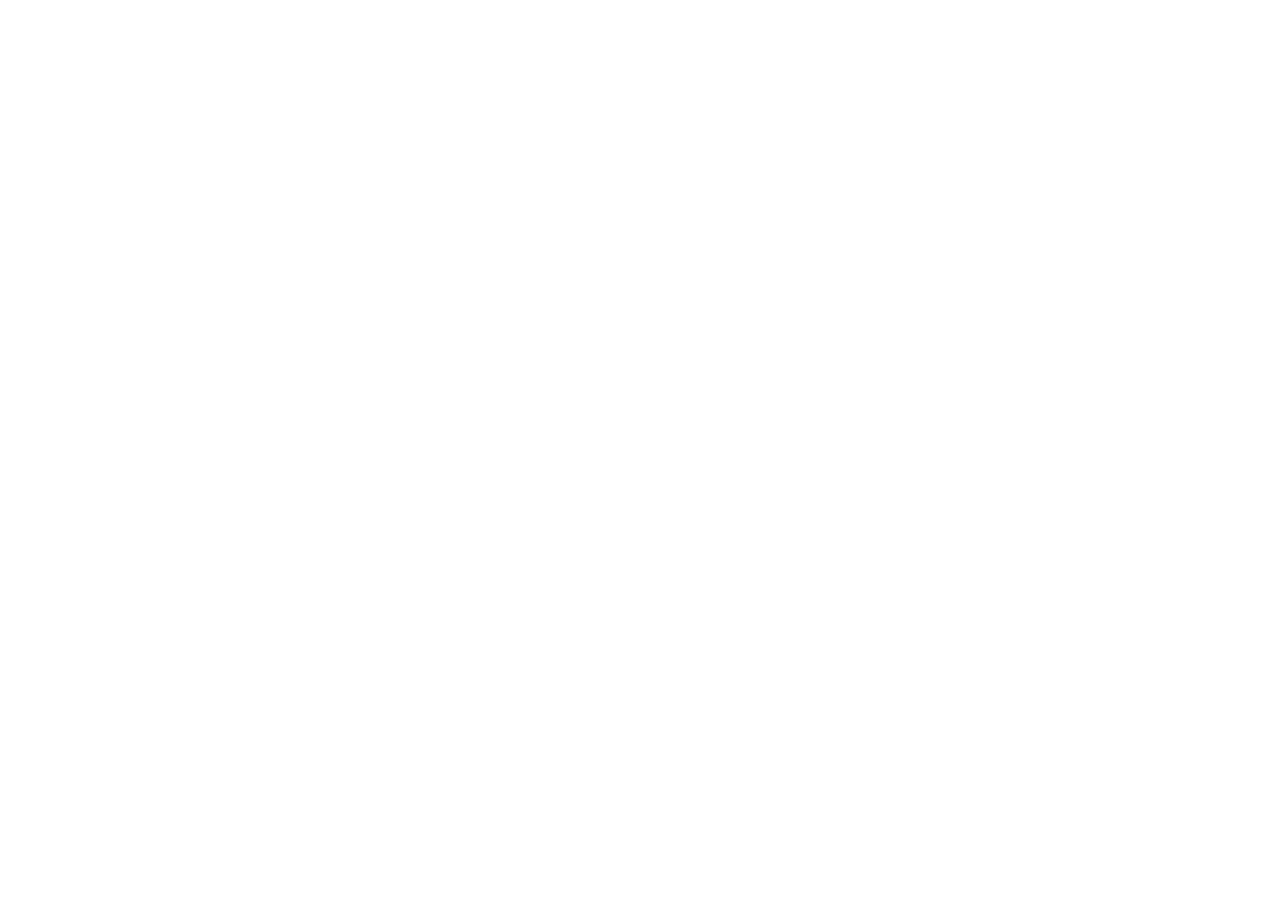
==== index.html @ e890d0ec "background and particles" ====
<!DOCTYPE html>
<html lang="en" dir="ltr">
  <head>
    <meta charset="utf-8">
    <title>애프터라이프 2020 설 합작</title>
    <LINK href="css/index.css" rel="stylesheet" type="text/css">
    <script src="js/particles.js"></script>


  </head>
  <body>

  </body>
</html>
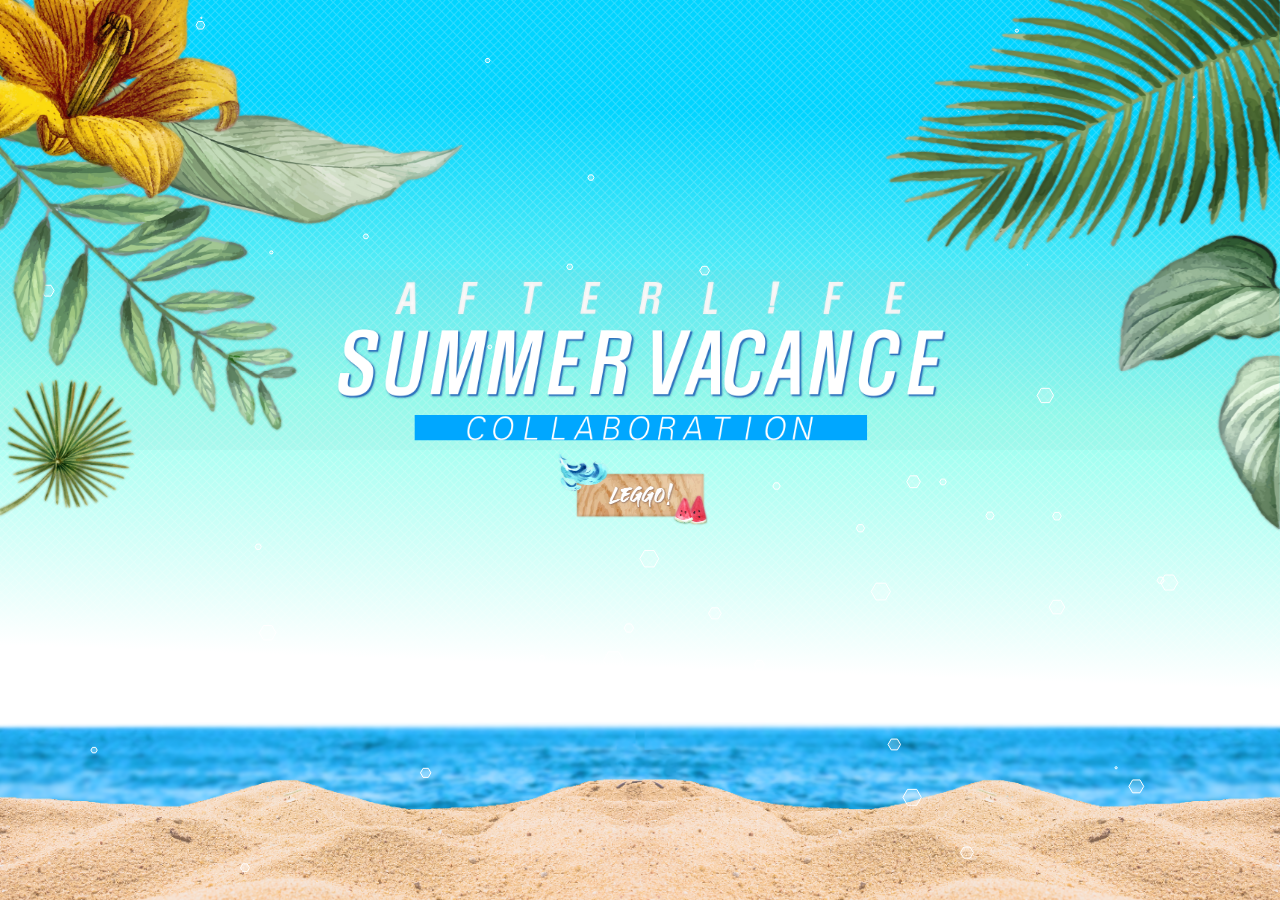
==== commit 085e9f91: "added left,right,logo,leggo image to index.html" ====
--- a/index.html
+++ b/index.html
@@ -1,14 +1,65 @@
 <!DOCTYPE html>
 <html lang="en" dir="ltr">
-  <head>
-    <meta charset="utf-8">
-    <title>애프터라이프 2020 설 합작</title>
-    <LINK href="css/index.css" rel="stylesheet" type="text/css">
-    <script src="js/particles.js"></script>
+
+<head>
+  <meta charset="utf-8">
+  <title>애프터라이프 2020 바캉스 합작</title>
+  <LINK href="css/background.css" rel="stylesheet" type="text/css">
+  <script src="js/particles.js"></script>
+
+  <style type="text/css">
+    .bg-container {
+      background: linear-gradient(2deg, rgba(255, 255, 255, 1) 27%, rgba(148, 255, 239, 1) 55%, rgba(0, 212, 255, 1) 86%) no-repeat center center fixed;
+    }
+  </style>
 
 
-  </head>
-  <body>
 
-  </body>
+</head>
+
+<body>
+  <div class="bg-container">
+
+    <div class="bg-pattern">
+
+    </div>
+
+    <div class="logo">
+
+    </div>
+
+
+
+
+    <div class="footer">
+      <div class="footer-image">
+
+      </div>
+
+    </div>
+    <div id="particles-container-day"></div>
+    <div class="gallary">
+      
+
+    </div>
+
+    <div class="leggo">
+      <a href="http://www.naver.com/">
+        <div class="leggoo">
+
+
+        </div>
+      </a>
+    </div>
+
+    <div class="left"></div>
+    <div class="right"></div>
+
+
+
+  </div>
+  <script src="js/background-day.js"></script>
+
+</body>
+
 </html>
--- a/css/background.css
+++ b/css/background.css
@@ -0,0 +1,211 @@
+:root{
+  --main : #8fd4d1;
+  --main-dark : #479a9a;
+  --bgcolor : #f7f2e3;
+}
+
+@keyframes leftin {
+  from {left: -40%;}
+  to {left: 0;}
+}
+@keyframes rightin {
+  from {right: -40%;}
+  to {right: 0;}
+}
+@keyframes upin {
+  from {bottom: -20%;}
+  to {bottom: 0;}
+}
+@keyframes rot {
+  from {transform: none;}
+  to {transform: rotate(30deg);}
+
+}
+
+
+
+
+  body{
+    overflow: hidden;
+    margin: 0px;
+    padding: 0px;
+    width: 100%;
+    height: 100%;
+
+  }
+
+  p{
+    margin: 0px;
+    padding: 0px;
+  }
+
+  /* .header{
+    background-color: black;
+    margin: 0px;
+    padding: 0px;
+    width: 100%;
+    height: 60%;
+    position: absolute;
+    font-family: 'Black Han Sans', sans-serif;
+    font-style: italic;
+    font-size: 6vh;
+    line-height: 80%;
+    text-shadow: 0.3vw 0.3vh 0.4vh var(--main-dark);
+    color: white;
+  } */
+
+
+
+
+  .left{
+    position: absolute;
+    left: 0;
+    height: 60%;
+    width: 40%;
+    /* background-color: black; */
+    background-image: url(../images/left.png);
+    background-size: contain;
+    background-repeat: no-repeat;
+    background-position: top left;
+
+    animation: leftin 1s;
+    animation-timing-function: ease;
+
+  }
+
+  .logo{
+    position: absolute;
+    top:30%;
+    height: 20%;
+    width: 100%;
+    max-width: 100%;
+    background-color: rgba(150,200,200,0.1);
+    background-image: url(../images/logo.png);
+    background-size: contain;
+    background-repeat: no-repeat;
+    background-position: center;
+
+  }
+
+  .leggo{
+    position: absolute;
+    top: 50%;
+    width: 100%;
+    height: 10%;
+    max-height: 10%;
+
+  }
+
+  .leggoo{
+    height: 100%;
+    background-image: url(../images/leggo.png);
+    background-size: contain;
+    background-repeat: no-repeat;
+    background-position: center;
+    transition: all 1s ease;
+  }
+
+  .leggoo:hover{
+    transform: rotate(10deg);
+  }
+  .leggoo:active{
+    color: none;
+  }
+
+  .right{
+    position: absolute;
+    right: 0;
+    height: 60%;
+    width: 40%;
+    /* background-color: black; */
+    background-image: url(../images/right.png);
+    background-size: contain;
+    background-repeat: no-repeat;
+    background-position: top right;
+
+    animation: rightin 1s;
+    animation-timing-function: ease;
+
+
+  }
+
+  .bg-container{
+    position: absolute;
+    width: inherit;
+    height: inherit;
+    /*background: linear-gradient(183deg, #edf3f2, #b8d9dd, #f2dede, #f7f1f1) no-repeat center center fixed;*/
+    background: linear-gradient(2deg, rgba(255,255,255,1) 15%, rgba(148,255,239,1) 30%, rgba(0,212,255,1) 86%) no-repeat center center fixed;
+    /*background: radial-gradient( circle farthest-corner at 50% 130%,  #394242 0%, #394242 20%, #f7f2e3 100%) no-repeat center center fixed;*/
+    /*background: radial-gradient( circle farthest-corner at 50% 130%,  #db929e 0%, #db929e 20%, #f7f2e3 100%) no-repeat center center fixed;*/
+    background-size: cover;
+    -moz-background-size: cover;
+    -o-background-size: cover;
+    -webkit-background-size: cover;
+  }
+
+  .bg-pattern{
+    background-image: url(../images/pattern.png);
+    background-size: cover;
+    position: absolute;
+    width: 100%;
+    height: 100%;
+  }
+
+  #particles-container-day{
+    position: absolute;
+    width: 100%;
+    height: 100%;
+    background-size: cover;
+    background-repeat: no-repeat;
+    mix-blend-mode: luminosity;
+  }
+  #particles-container-night{
+    position: absolute;
+    width: 100%;
+    height: 100%;
+    background-size: cover;
+    background-repeat: no-repeat;
+    mix-blend-mode: normal;
+  }
+  #particles-container-twilight{
+    position: absolute;
+    width: 100%;
+    height: 100%;
+    background-size: cover;
+    background-repeat: no-repeat;
+    mix-blend-mode: luminosity;
+  }
+
+
+  .bg-lace {
+    position: absolute;
+    width: 100%;
+    height: 40%;
+    background-image: url(../images/header.svg);
+    background-repeat: repeat;
+    background-size: contain;
+    mix-blend-mode: color-burn;
+    opacity: 1.0;
+
+  }
+
+  .footer{
+    position: absolute;
+    bottom: 0%;
+    width: 100%;
+    height: 20%;
+
+    opacity: 1.0;
+
+    animation: upin 0.7s;
+    animation-timing-function: ease-out;
+  }
+
+  .footer-image{
+    height: 100%;
+    background-image: url(../images/beach_pattern.png);
+    background-repeat: repeat-x;
+    background-size: cover;
+
+
+  }
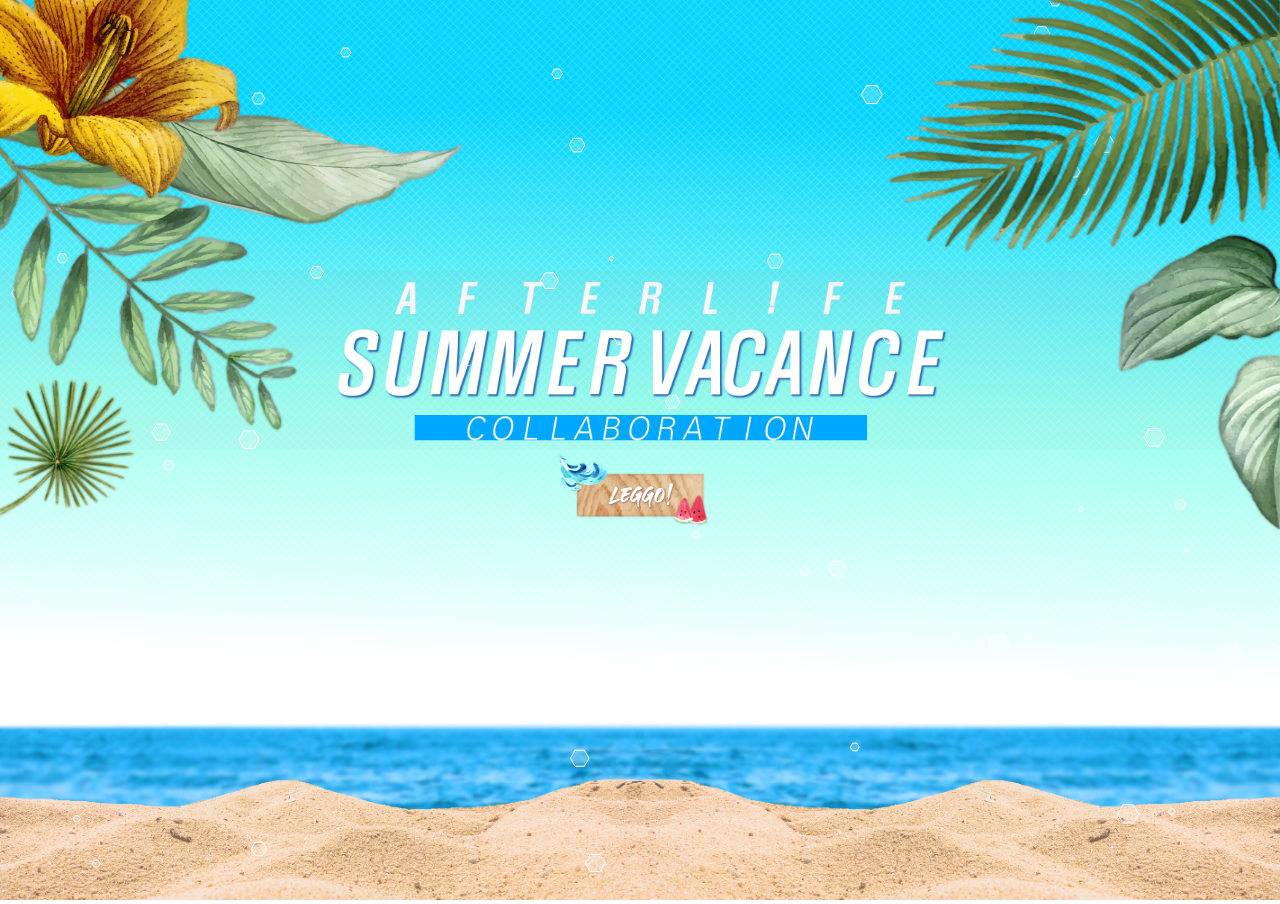
==== commit 395929d2: "added image" ====
--- a/index.html
+++ b/index.html
@@ -39,12 +39,12 @@
     </div>
     <div id="particles-container-day"></div>
     <div class="gallary">
-      
+
 
     </div>
 
     <div class="leggo">
-      <a href="http://www.naver.com/">
+      <a href="../afterlife-summer-2020-noreact/day.html">
         <div class="leggoo">
 
 
--- a/css/background.css
+++ b/css/background.css
@@ -31,6 +31,7 @@
     padding: 0px;
     width: 100%;
     height: 100%;
+    text-align: center;
 
   }
 
@@ -141,6 +142,7 @@
     -moz-background-size: cover;
     -o-background-size: cover;
     -webkit-background-size: cover;
+    text-align: center;
   }
 
   .bg-pattern{
@@ -177,17 +179,40 @@
   }
 
 
-  .bg-lace {
-    position: absolute;
-    width: 100%;
-    height: 40%;
-    background-image: url(../images/header.svg);
-    background-repeat: repeat;
-    background-size: contain;
-    mix-blend-mode: color-burn;
-    opacity: 1.0;
-
-  }
+  .gallary{
+    position: absolute;
+
+    left: 50%;
+    transform: translateX(-50%);
+
+    width: 80vh;
+    max-width: 100%;
+    height: 100%;
+
+    text-align: center;
+    background-size: cover;
+
+    overflow: auto;
+    -ms-overflow-style: none;  /* IE and Edge */
+    scrollbar-width: none;
+  }
+
+  .gallary::-webkit-scrollbar {
+  display: none;
+}
+
+  .piece{
+    position: relative;
+    width: 100%;
+    background-size: contain;
+  }
+
+
+    img{
+    width: 100%;
+
+  }
+
 
   .footer{
     position: absolute;
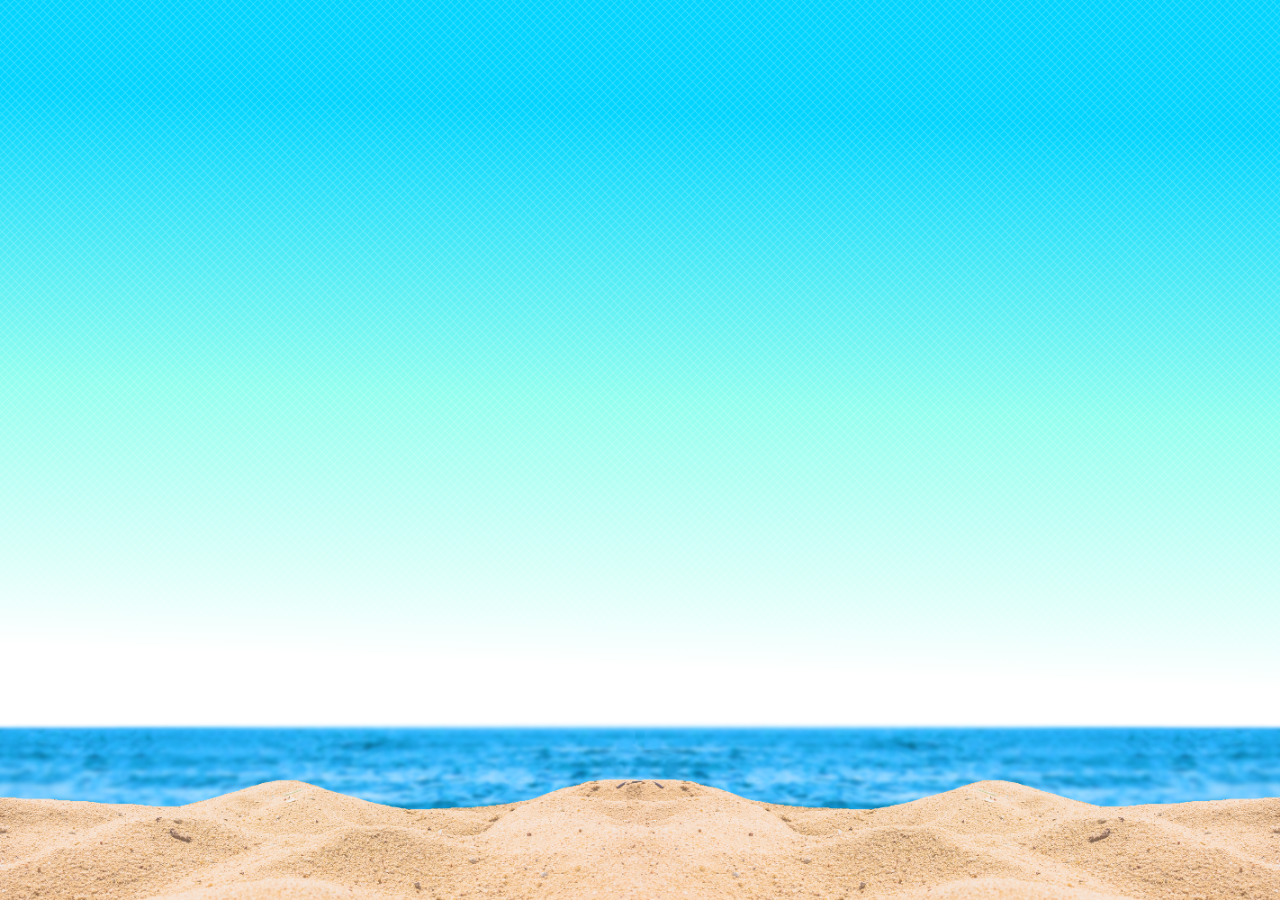
==== commit 0ec03ace: "test file added" ====
--- a/index.html
+++ b/index.html
@@ -24,7 +24,7 @@
 
     </div>
 
-    <div class="logo">
+    <!-- <div class="logo"> -->
 
     </div>
 
@@ -44,16 +44,16 @@
     </div>
 
     <div class="leggo">
-      <a href="../afterlife-summer-2020-noreact/day.html">
-        <div class="leggoo">
+      <!-- <a href="../afterlife-summer-2020-noreact/day.html"> -->
+        <!-- <div class="leggoo"> -->
 
 
         </div>
       </a>
     </div>
 
-    <div class="left"></div>
-    <div class="right"></div>
+    <!-- <div class="left"></div> -->
+    <!-- <div class="right"></div> -->
 
 
 
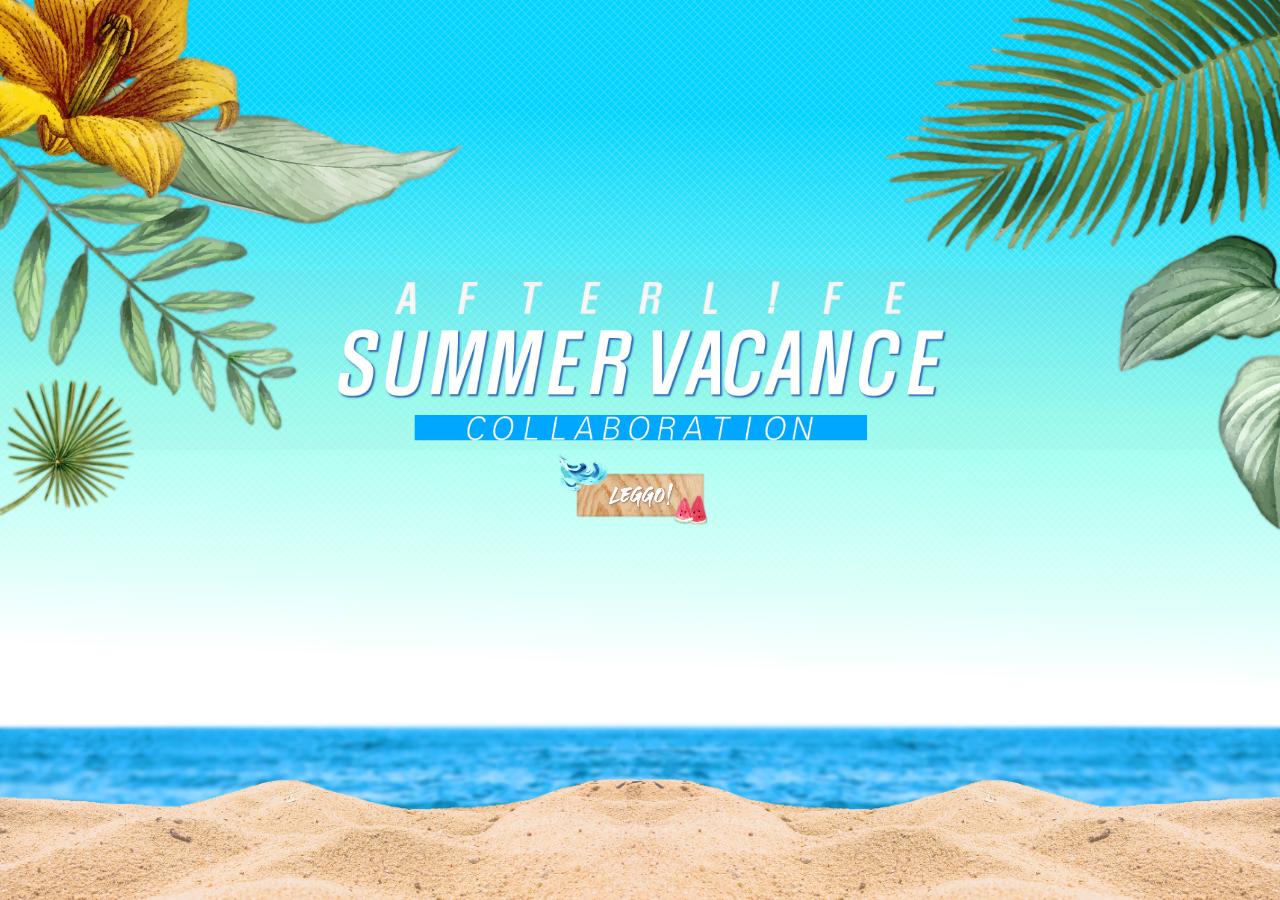
==== commit 2158ebeb: "done done done" ====
--- a/index.html
+++ b/index.html
@@ -24,7 +24,7 @@
 
     </div>
 
-    <!-- <div class="logo"> -->
+    <div class="logo">
 
     </div>
 
@@ -44,16 +44,16 @@
     </div>
 
     <div class="leggo">
-      <!-- <a href="../afterlife-summer-2020-noreact/day.html"> -->
-        <!-- <div class="leggoo"> -->
+      <a href="../afterlife-summer-2020-noreact/gallery.html">
+        <div class="leggoo">
 
 
         </div>
       </a>
     </div>
 
-    <!-- <div class="left"></div> -->
-    <!-- <div class="right"></div> -->
+    <div class="left"></div>
+    <div class="right"></div>
 
 
 
